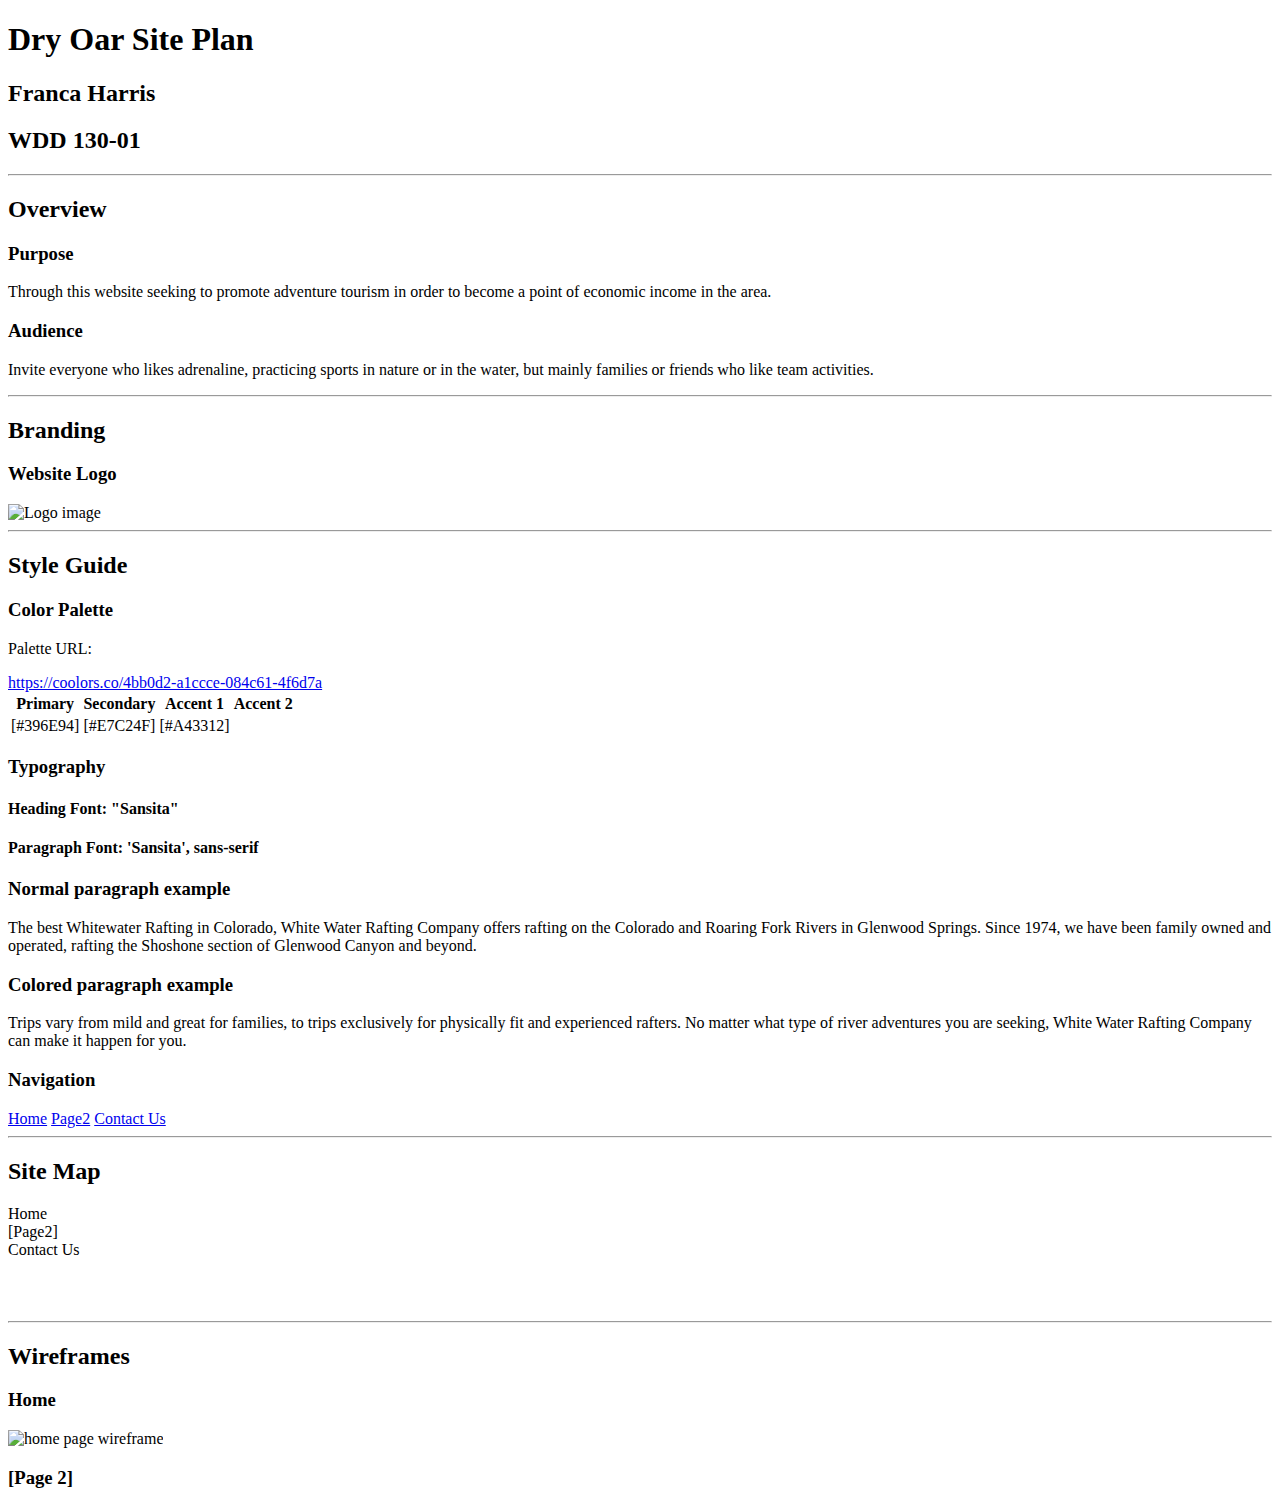
==== site-plan-rafting.html @ 3c257633 "site plan added" ====
<!DOCTYPE html>
<html lang="en-us">

<head>
  <meta charset="utf-8" />
  <title>Site Plan</title>
  <link type="text/css" rel="stylesheet" href="styles/site-plan-rafting.css" />
</head>

<body>
  <header>
    <h1>Dry Oar Site Plan</h1>
    <h2>Franca Harris</h2>
    <h2>WDD 130-01</h2>
    <!-- In the header above, add the name of your site, your name and class number. For example if you are in section 3 you would put WDD 130-03 -->
  </header>
  <main>
    <!-- ------------------------Steps 2-5------------------------------ -->
    <hr />
    <h2>Overview</h2>
    <h3>Purpose</h3>
    <p>Through this website seeking to promote adventure tourism in order to become a point of economic income in the area.</p>
    <!-- change this -->

    <h3>Audience</h3>
    <p>Invite everyone who likes adrenaline, practicing sports in nature or in the water, but mainly families or friends who like team activities.</p>
    <!-- change this -->

    <hr />
    <h2>Branding</h2>
    <h3>Website Logo</h3>
    <!-- Replace this with some sort of logo for your site.  A logo can be as simple as the name of your site in a nice font :) -->
    <img src="https://byui-wdd.github.io/wdd130/rafting_images/dryoarlogo.png" alt="Logo image" />
    <hr />
    <h2>Style Guide</h2>

    <!-- ------------------------Steps 6-9------------------------------ -->

    <h3>Color Palette</h3>
    <!--  The colors you choose for a website are one of the most important decisions you will make. Follow the instructions on the activity in Canvas then return and replace the color codes below with the hex color codes (the 6 digit numbers that show at the bottom of each color) for the colors you have chosen below.  You should have at least 2 colors but do not have to fill in all 4 if you do not need them.  -->

    <!-- Copy and paste the URL to your finished palette below. Replace the href value that is there with yours. Make sure to paste it into both the href value and the content text of the <a> tag -->
    <p>Palette URL:</p>
    <a href="https://coolors.co/4bb0d2-a1ccce-084c61-4f6d7a"
      target="_blank">https://coolors.co/4bb0d2-a1ccce-084c61-4f6d7a</a>

    <table class="colors">
      <tr>
        <th>Primary</th>
        <th>Secondary</th>
        <th>Accent 1</th>
        <th>Accent 2</th>
      </tr>
      <!-- Replace the numbers in the boxes below with your hex color codes. Then switch to the site-plan.css file and change your colors there as well. -->
      <tr>
        <td class="primary">[#396E94]</td>
        <td class="secondary">[#E7C24F]</td>
        <td class="accent1">[#A43312]</td>
        <td class="accent2"></td>
      </tr>
    </table>

    <!-- ------------------------Steps 10-12------------------------------ -->

    <h3>Typography</h3>
    <!-- Choose a font for your paragraphs (body copy) and headlines. What font(s) have you chosen? Think also about which of your colors above you might use for background and font colors. -->

    <h4>
      Heading Font: "Sansita"
      <!-- change this -->
    </h4>
    <h4>
      Paragraph Font: 'Sansita', sans-serif
      <!-- change this -->
    </h4>
    <h3>Normal paragraph example</h3>
    <p>
      The best Whitewater Rafting in Colorado, White Water Rafting Company
      offers rafting on the Colorado and Roaring Fork Rivers in Glenwood
      Springs. Since 1974, we have been family owned and operated, rafting the
      Shoshone section of Glenwood Canyon and beyond.
    </p>
    <h3>Colored paragraph example</h3>
    <p class="colored">
      Trips vary from mild and great for families, to trips exclusively for
      physically fit and experienced rafters. No matter what type of river
      adventures you are seeking, White Water Rafting Company can make it
      happen for you.
    </p>

    <!-- ------------------------Step 13------------------------------ -->

    <h3>Navigation</h3>
    <!-- Think about how you want your navigation bar to look. In the site-plan.css file change the colors to your colors to get the look you desire. -->
    <nav>
      <a href="#">Home</a>
      <a href="#">Page2</a>
      <a href="#">Contact Us</a>
    </nav>
    <hr />
    <h2>Site Map</h2>
    <div class="sitemap">
      <div class="sm-home">Home</div>
      <div class="sm-page2">
        [Page2]
        <!-- this page will have a name later -->
      </div>
      <div class="sm-page3">Contact Us</div>

      <div class="top">&nbsp;</div>
      <div class="left">&nbsp;</div>
      <div class="right">&nbsp;</div>
    </div>
    <hr />
    <h2>Wireframes</h2>
    <!-- Create an additional wireframe for your site. List it here below the Home page wireframe. -->

    <h3>Home</h3>

    <img src="https://byui-wdd.github.io/wdd130/rafting_images/wireframe_home.png" alt="home page wireframe" />

    <h3>[Page 2]</h3>

    <!-- <img src="#" alt="page 2 wireframe"> -->
  </main>
</body>

</html>
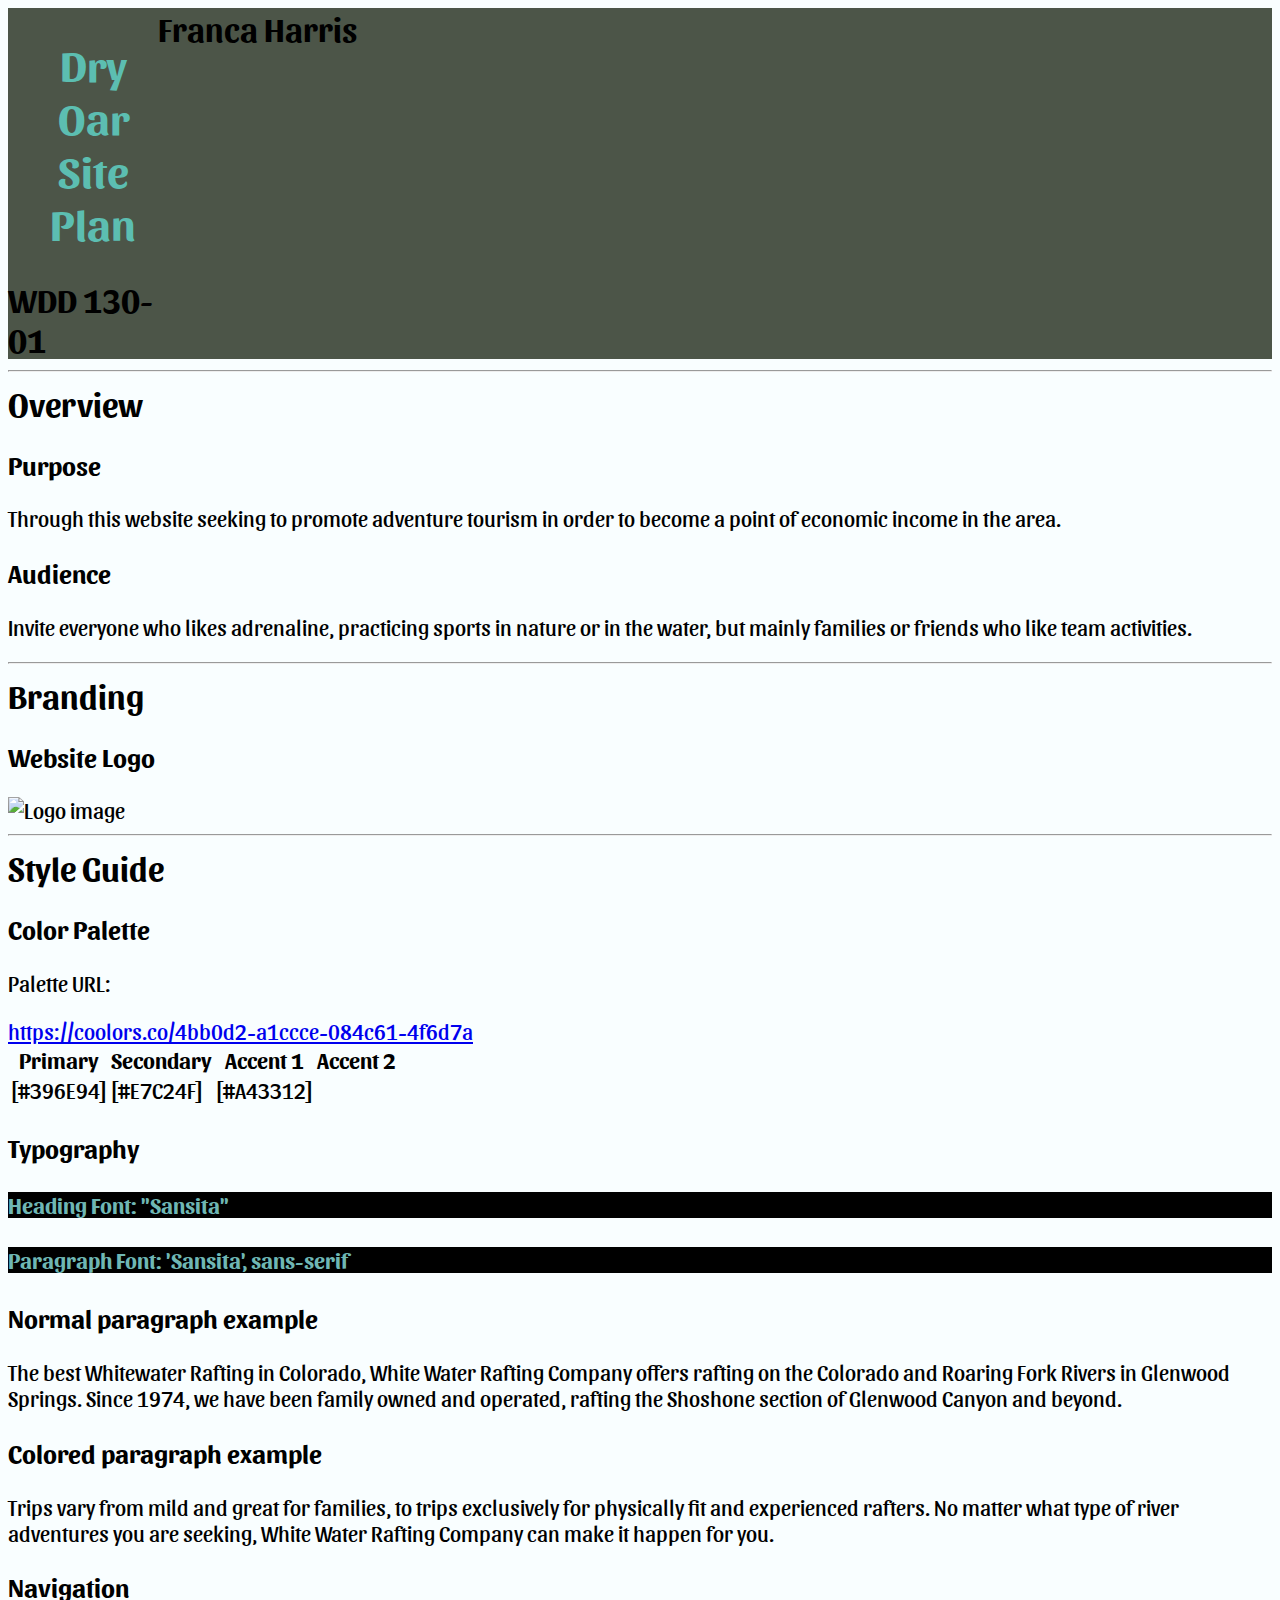
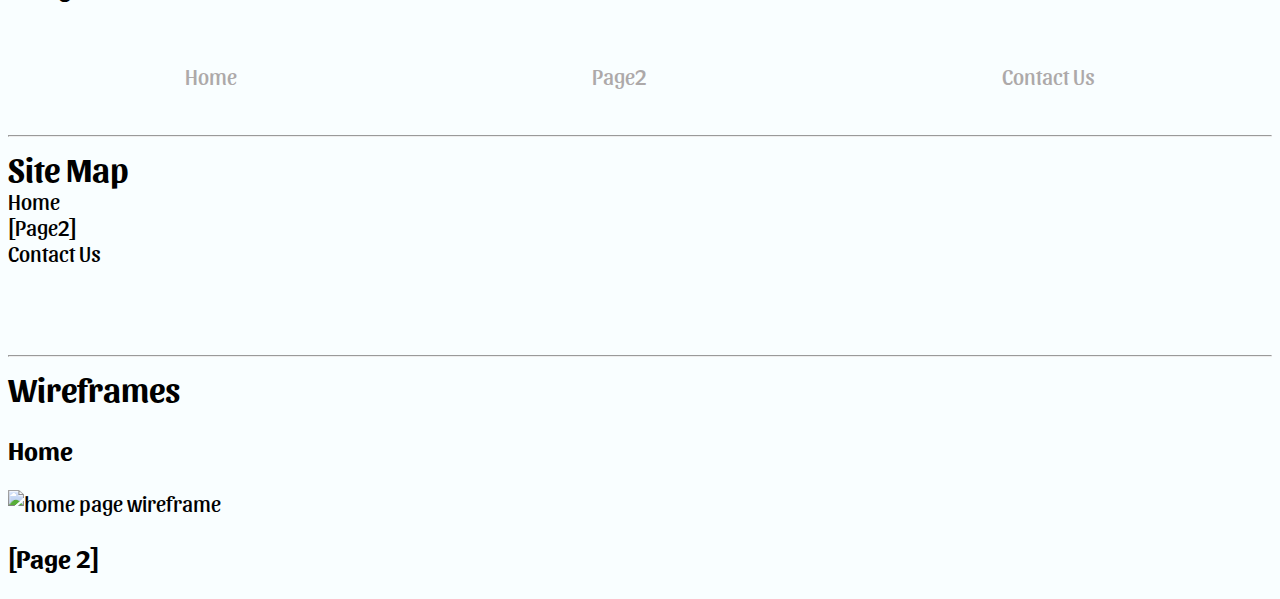
==== commit fdac9b61: "Add files via upload" ====
--- a/site-plan-rafting.html
+++ b/site-plan-rafting.html
@@ -10,6 +10,7 @@
 
 <body>
   <header>
+    <link rel="stylesheet" href="style.css">
     <h1>Dry Oar Site Plan</h1>
     <h2>Franca Harris</h2>
     <h2>WDD 130-01</h2>
--- a/style.css
+++ b/style.css
@@ -0,0 +1,326 @@
+@import url('https://fonts.googleapis.com/css2?family=Sansita&display=swap');
+
+body {
+    background-color: rgb(249, 254, 255);
+    font-family:'Sansita', sans-serif;
+    font-size: 22px;
+    
+  }
+header {
+    background-color:rgba(20, 30, 13, 0.755);
+    display: grid;
+    grid-template-columns: 150px auto;
+    
+    
+    
+}
+nav a:hover {
+    background-color: black;
+    text-decoration: none;
+}
+    
+  h1 {
+    color: rgb(92, 190, 177);
+    margin-left: 20px;
+    text-align: center;
+  }
+#content {
+    max-width: 1600px;
+    margin: 0 auto;
+    height: 100px;
+    background-color: rgb(255, 255, 255);
+   
+  }
+  #background {
+    display:grid;
+    height: 725px;
+    grid-column: 1/11;
+    grid-row: 4/9;
+    background-color: rgb(147, 233, 209);
+  }
+  #hero-msg h1  {
+    text-align: center;
+    background-color: rgba(249, 254, 255, 0);
+    margin: 0 auto;
+   
+}
+#hero-msg h4  {
+    
+    background-color: rgba(249, 254, 255, 0);
+    text-align: center;
+    margin: 0 auto;
+    color: rgb(64, 67, 52);
+
+}
+.button-box  {
+    text-align: center;
+    background-color: rgba(249, 254, 255, 0);
+    margin: 0 auto;
+    
+}
+main section {
+    background-color: rgba(171, 210, 199, 0);
+    text-align: center;
+}
+
+.logo {
+    width: 80px;
+}
+#hero-img {
+    
+    width: 100%;
+    margin: 200px 0;
+    margin-top: -5px;
+  
+  
+}
+
+
+footer a {
+    display: absolute;
+    text-align: center;
+    color: #0f0e0e;
+    text-decoration: none;
+    background-color:rgba(220, 193, 136, 0);
+    color: #000000;
+    
+}  
+
+.join {
+    text-align: center;
+    color: #060606;
+  
+    font-size: 18px;
+    padding: 15px 30px;
+    margin-top: 10px;
+    border-radius: 5px;
+   
+}  
+
+.book {
+    text-align: center;
+    color: #a29c9c;
+    text-decoration: none;
+    font-size: 18px;
+    padding: 15px 30px;
+    margin-top: 50px;
+    border-radius: 5px;
+}  
+nav a {
+    text-align: center;
+    color: #ada9a9;
+    text-decoration: none;
+    padding: 35px;
+    text-align: center;
+    
+
+}  
+footer p {
+    font-size: 1.2em;
+    
+}  
+footer p a:hover {
+    text-decoration: underline;
+}    
+div {
+    
+    margin: auto;
+    
+}
+nav a:hover {
+    background-color: rgba(87, 185, 167, 0.838);
+    color: #cfedea;
+}    
+.home-title {
+    background-color: black;
+    color: #987e5d;
+    font-family:'Sansita', sans-serif;
+    font-size: 2em;
+    margin-top: 30px;
+}    
+   
+.home-grid{
+    display:grid;
+    grid-template-columns:(10fr);
+}
+h4 {
+    background-color: black;
+    color: #6fb7b4;
+}    
+   
+.book:hover {
+    background-color: rgb(220, 193, 136);
+    color: #070907;
+    text-align: center;
+}    
+   
+.join:hover
+{
+    background-color: rgb(220, 193, 136);
+    color: #171411;
+    text-align: center;
+}    
+.msg h2 {
+    background-color: rgb(220, 193, 136);
+    color: #0a0806;
+    text-align: center;
+}  
+.msg p {
+    background-color: rgb(220, 193, 136);
+    color: #0f0b06;
+    text-align: center;
+    font-size: .8em;
+    padding-bottom: 15px;
+
+}     
+
+footer {
+    background-color: rgba(220, 193, 136, 0.297);
+    color: #0b0a08;
+    padding: 25px 50px;
+    margin-top: 200px;
+    background-color: #6f7364;
+    display: flex;
+    justify-content: space-around;
+    align-items: center;
+    grid-gap: 70px;
+
+    
+
+}  
+footer a:hover {
+    background-color:rgb(220, 193, 136);
+    color: #0d0c0a;
+}  
+
+
+.msg {
+    display:grid;
+    background-color: #6f73643c;
+    line-height: 1.5em;
+    padding: 35px;
+    grid-column: 6/10;
+    grid-row: 6/7;
+    box-shadow: 5px 5px 10px #6f736400;
+   
+   
+   
+
+  }
+
+ h2 {
+    margin: 0;
+}
+.logo{
+    width: 80px;
+}
+.icon {
+    padding-top: 10px;
+    width: 80px;
+}
+
+footer .social img {
+    padding-top: 15px;
+}
+#logo_link {  
+    padding-top: 5px;
+    justify-self: center;
+    align-self: center;
+
+}
+
+.rivers-card {  
+    margin: 100px 0;
+    padding: 400px; 
+    grid-column: 2/4;
+    grid-row: 2/3;
+    height: 300px;
+    width: 300px;
+    margin-left: -300px;
+}
+
+.camping-card { 
+    
+    margin: 100px 0;
+    padding: 400px; 
+    grid-column: 5/7;
+    grid-row: 2/3;
+    height: 300px;
+    width: 300px;
+    margin-left: -150px;
+}
+
+.rapids-card {  
+    margin: 100px 0;
+    padding: 400px; 
+    grid-column: 8/10;
+    grid-row: 2/3;
+    height: 300px;
+    width: 300px;
+}
+
+
+.card-img {
+    display:grid;
+    border: 10px solid #d9c2a300;
+    border: 10px solid #d9c2a3;
+    transition: transform .5s;
+    box-shadow: 5px 5px 10px #6f7364;
+    width: 100%;
+    height: 300px;
+   
+}
+.mountains{
+   
+    margin: 200px 0;
+    padding: 100px;
+    grid-column: 2/7;
+    grid-row: 5/8;
+    box-shadow: 10px 5px 10px #6f7364;
+    width: 100%;
+    
+}
+
+.card-img:hover {
+    opacity: .6;
+    transform: scale(1.1);
+}
+ section {
+    display: block;
+ }    
+
+main section img {
+    box-sizing: border-box;
+}
+
+nav {
+    display: flex;
+    justify-content: space-around;
+}
+.hero {
+    display: grid;
+    grid-template-columns: repeat(5, 1fr);
+    margin-top: -100px; 
+
+}
+.hero-box {
+    grid-column: 1/4;
+    grid-row: 1/3;
+    z-index: -1;
+}
+.hero-msg{
+    grid-column: 2/5;
+    grid-row: 2/4;
+   margin-top: 100px;
+   
+    
+
+}
+.home-grid{
+    display:grid;
+    grid-template-columns:  100px repeat(auto-fill, 100px) 200px;
+
+}
+
+
+            